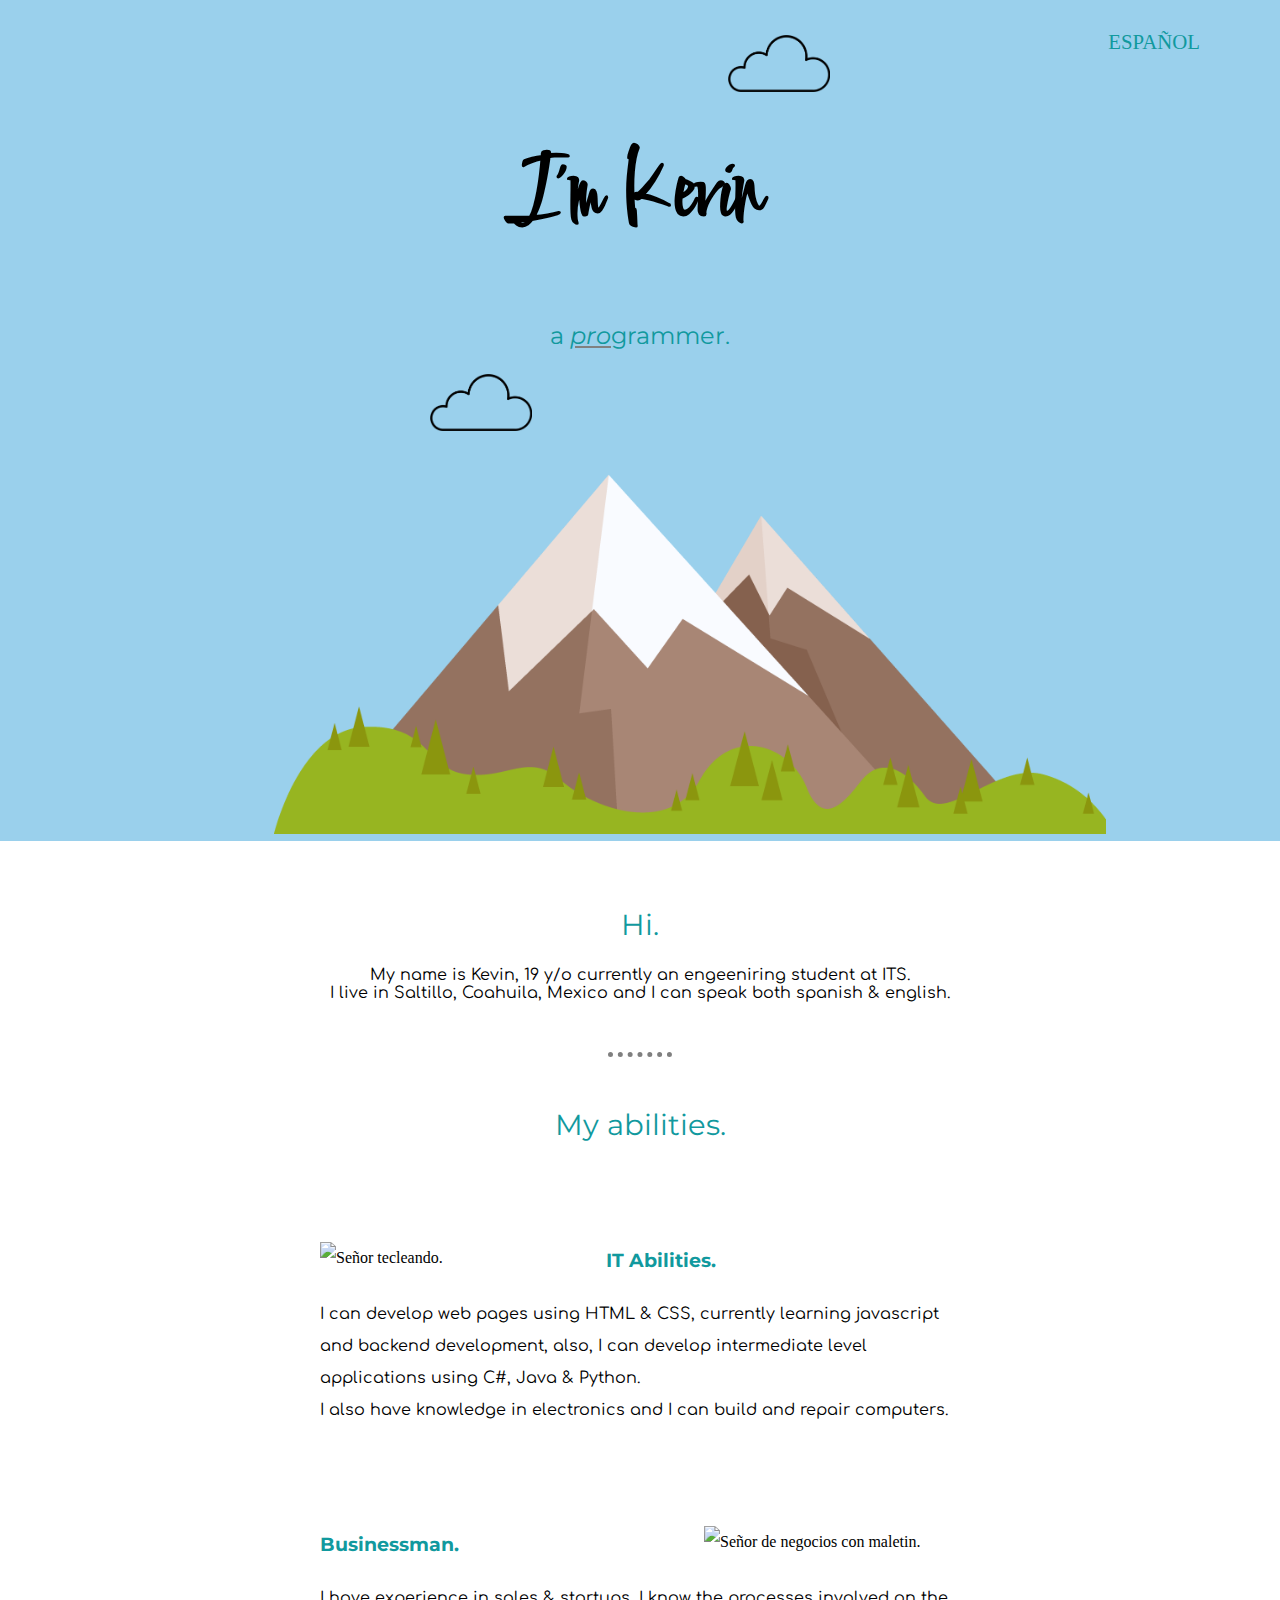
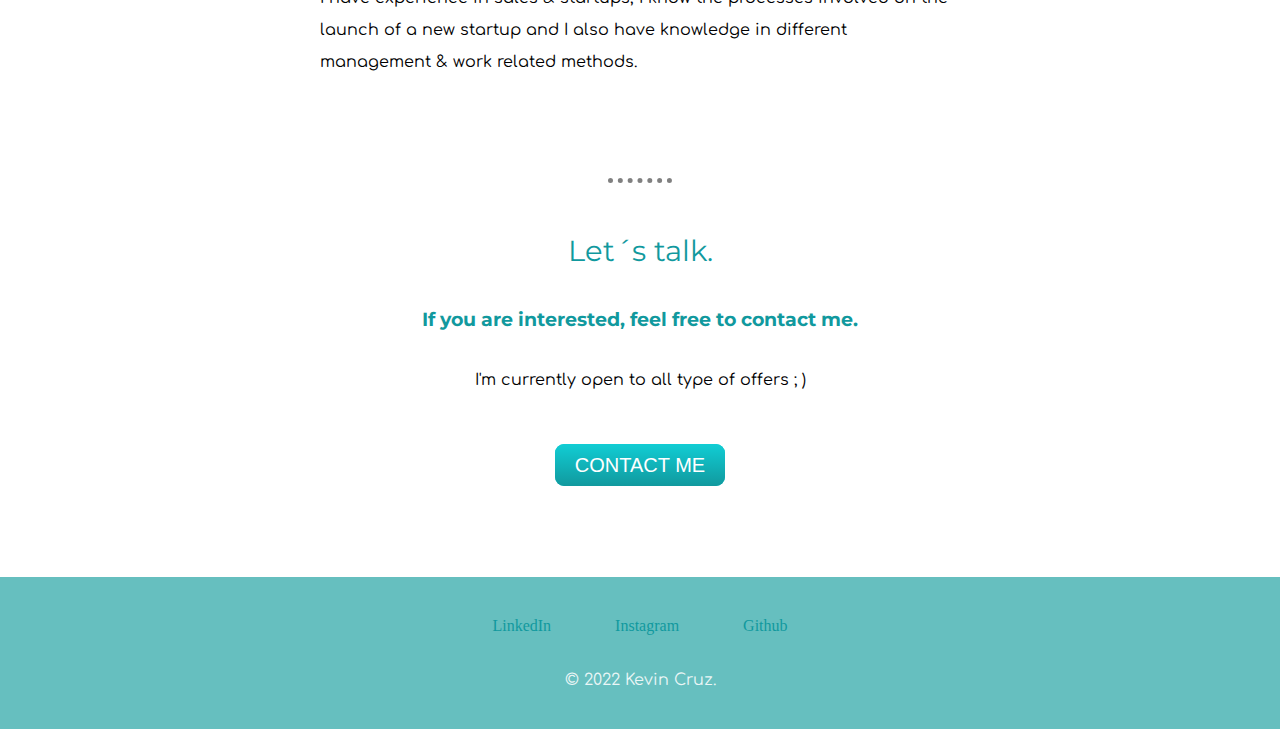
==== index-english.html @ 62425d98 "Add files via upload" ====
<!DOCTYPE html>
<html lang="en" dir="ltr">
  <head>
    <meta charset="utf-8">
    <title>Kevin Cruz</title>
    <link rel="stylesheet" type="text/css" href="css/styles.css">
    <link rel="icon" href="images/favicon.ico">
    <link rel="preconnect" href="https://fonts.googleapis.com">
    <link rel="preconnect" href="https://fonts.gstatic.com" crossorigin>
    <link href="https://fonts.googleapis.com/css2?family=Comfortaa:wght@600&family=Comforter&family=Montserrat&display=swap" rel="stylesheet">
  </head>
  <body>
    <div class="top-container">
      <a href="index.html" class="lang">ESPAÑOL</a>
      <img src="images/cloud.png" class="nube-top" alt="Una nube">
      <h1 class="titulo">I'm Kevin</h1>
      <h2 style="font-size: 1.5rem">a <span class="pro">pro</span>grammer.<h2>
      <img src="images/cloud.png" class="nube-sierra" alt="Una nube">
      <img src="images/mountain.png" class="sierra" alt="Una montaña">
    </div>


    <div class="middle-container">
      <div class="profile">
        <img src="" alt="">
        <h2>Hi.</h2>
        <p>My name is Kevin, 19 y/o currently an engeeniring student at ITS.<br>
        I live in Saltillo, Coahuila, Mexico and I can speak both spanish & english.</p>
      </div>
      <hr>
      <div class="skills">
        <h2>My abilities.</h2>
        <div class="skill-row">
          <img class="img-comp" src="https://i.gifer.com/H0dA.gif" alt="Señor tecleando.">
          <h3>IT Abilities.</h3>
          <p>I can develop web pages using HTML & CSS, currently learning javascript and backend development,
            also, I can develop intermediate level applications using C#, Java & Python.<br>
          I also have knowledge in electronics and I can build and repair computers.</p>
        </div>
        <div class="skill-row">
          <img class="img-negocios" src="https://i.pinimg.com/originals/67/c1/c6/67c1c6f22e921903d9ec345c118dab4e.gif" alt="Señor de negocios con maletin.">
          <h3>Businessman.</h3>
          <p>I have experience in sales & startups, I know the processes involved
            on the launch of a new startup and I also have knowledge in different management & work related methods.</p>
        </div>
      </div>
      <hr>
      <div class="contact-me">
        <h2>Let´s talk.</h2>
        <h3 style="margin: 40px">If you are interested, feel free to contact me.</h3>
        <p style="margin-bottom: 65px">I'm currently open to all type of offers ; )</p>
        <a class="btn" href="mailto:kevin_cruzz@outlook.es">CONTACT ME</a>
      </div>
    </div>

    <div class="bottom-container">
      <a class="footer-link" href="https://www.linkedin.com/in/kevincruxz/">LinkedIn</a>
      <a class="footer-link" href="https://www.instagram.com/kevin.cruxz/">Instagram</a>
      <a class="footer-link" href="https://github.com/kevincruxz">Github</a>
      <p id="copyright">© 2022 Kevin Cruz.</p>
    </div>
  </body>
</html>
---- css/styles.css ----
h1 {
  margin-top: 0;
  font-family: 'Comforter', cursive;
  font-size: 5.5rem;
  line-height: 1.5;
}

h2 {
  font-family: 'Montserrat', sans-serif;
  font-size: 1.8rem;
  color: #11999E;
  font-weight: normal;
}

h3 {
  font-family: 'Montserrat', sans-serif;
  color: #11999E;
}

p {
  font-family: 'Comfortaa', cursive;
}

a {
  color: #11999E;
  padding: 30px;
  text-decoration: none;
}

a:hover {
  background-color: #53E0E0;
}

body {
  margin: 0px;
  text-align: center;
}

hr {
  border-style: none;
  border-top-style: dotted;
  border-width: thick;
  width: 5%;
  color: gray;
  margin: 50px auto;
}

.top-container {
  background-color: #9AD0EC;
}

.lang {
  position: absolute;
  right: 50px;
  font-size: 1.3rem;
}

.nube-top {
  position: absolute;
  right: 450px;
  top: 35px;
  width: 8%;
}

.nube-sierra {
  position: absolute;
  left: 430px;
  width: 8%;
}

.titulo {
  padding-top: 130px;
}

.sierra {
  width: 65%;
  position: relative;
  left: 50px;
  padding-top: 100px;
}

.pro {
  text-decoration: underline;
  text-decoration-color: grey;
  font-style: italic;
}

.skill-row {
  width: 50%;
  margin: 100px auto;
  text-align: left;
  line-height: 2;
}

.img-comp {
  width: 40%;
  float: left;
  margin-right: 30px;
}

.img-negocios {
  width: 40%;
  float: right;
  margin-left: 30px;
}

.middle-container {

}

.bottom-container {
  margin-top: 100px;
  padding-top: 40px;
  background-color: #66BFBF;
}

#copyright {
  margin-bottom: 0px;
  padding: 20px 0 40px 0;
  color: #EAF6F6;
}

.btn {
  background: #11cdd4;
  background-image: -webkit-linear-gradient(top, #11cdd4, #11999e);
  background-image: -moz-linear-gradient(top, #11cdd4, #11999e);
  background-image: -ms-linear-gradient(top, #11cdd4, #11999e);
  background-image: -o-linear-gradient(top, #11cdd4, #11999e);
  background-image: linear-gradient(to bottom, #11cdd4, #11999e);
  -webkit-border-radius: 9;
  -moz-border-radius: 9;
  border-radius: 9px;
  font-family: Arial;
  color: #ffffff;
  font-size: 20px;
  padding: 10px 20px 10px 20px;
  text-decoration: none;
}

.btn:hover {
  background: #30e3cb;
  background-image: -webkit-linear-gradient(top, #30e3cb, #2bc4ad);
  background-image: -moz-linear-gradient(top, #30e3cb, #2bc4ad);
  background-image: -ms-linear-gradient(top, #30e3cb, #2bc4ad);
  background-image: -o-linear-gradient(top, #30e3cb, #2bc4ad);
  background-image: linear-gradient(to bottom, #30e3cb, #2bc4ad);
  text-decoration: none;
}
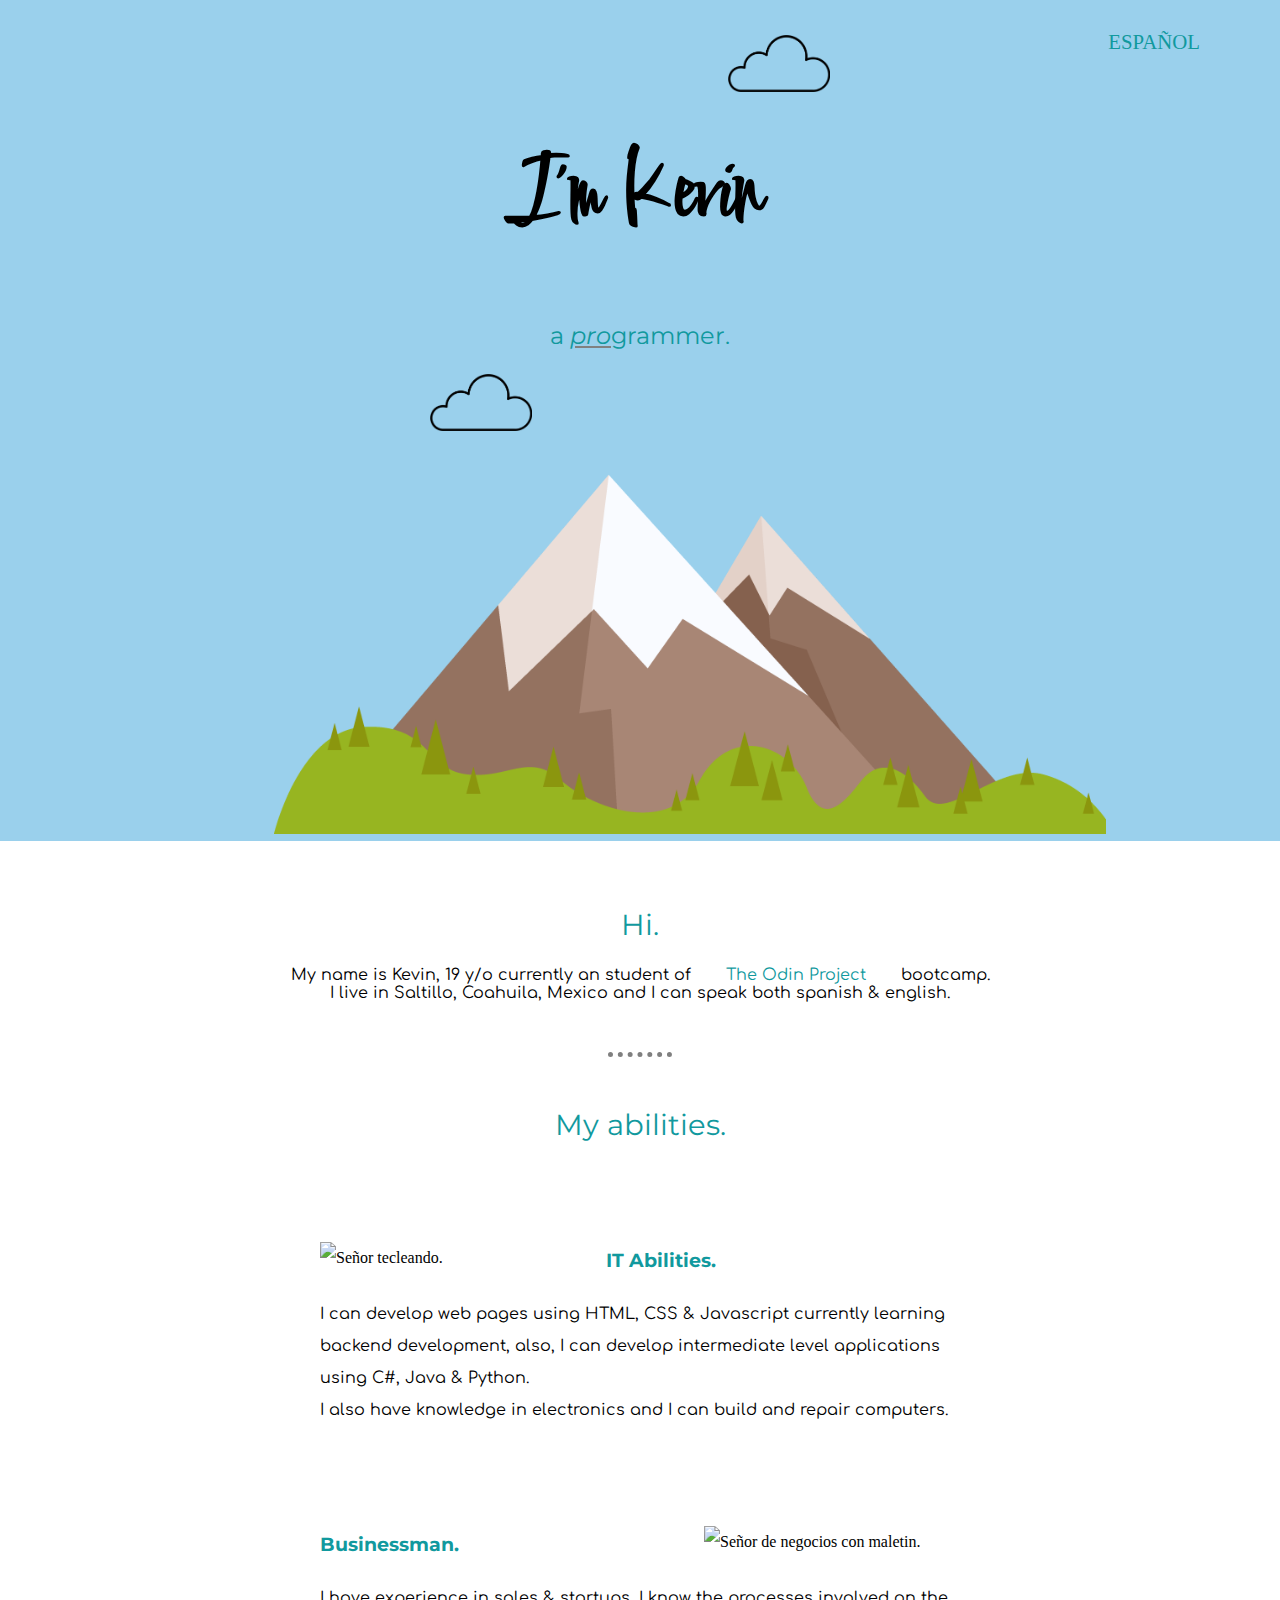
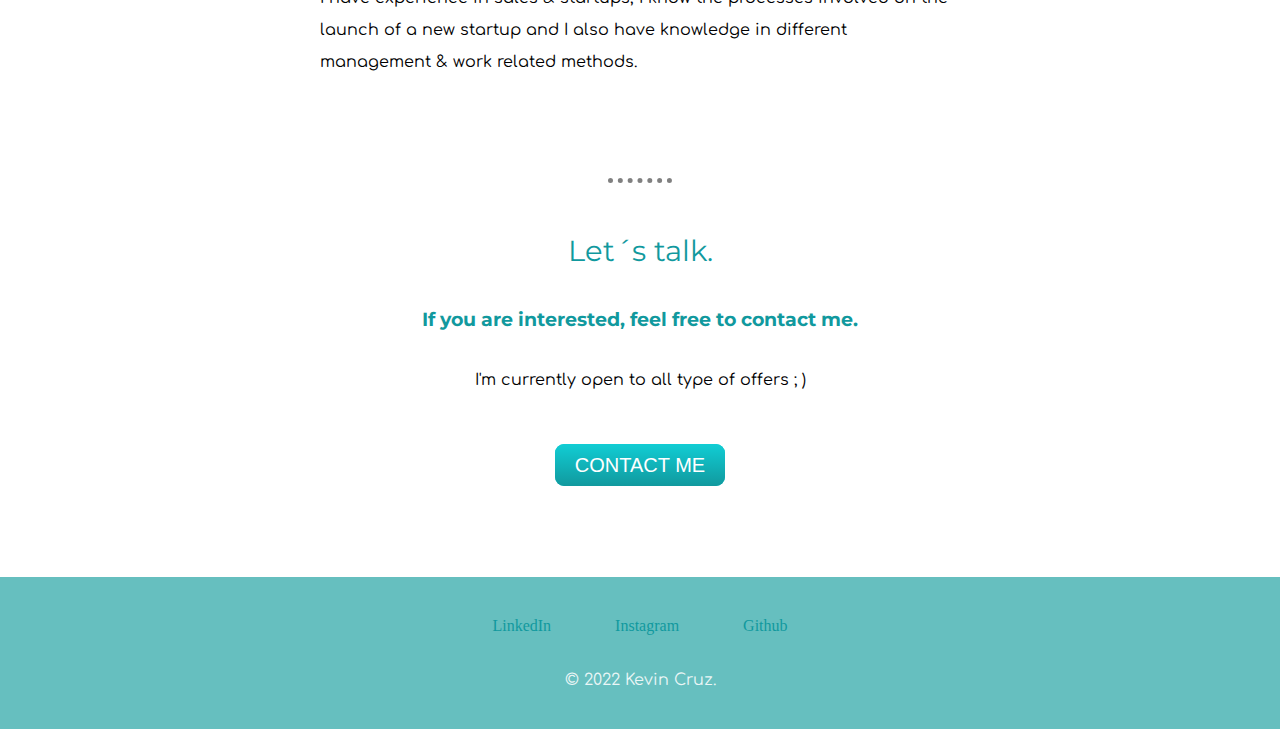
==== commit d23c7ead: "Add files via upload" ====
--- a/index-english.html
+++ b/index-english.html
@@ -24,7 +24,7 @@
       <div class="profile">
         <img src="" alt="">
         <h2>Hi.</h2>
-        <p>My name is Kevin, 19 y/o currently an engeeniring student at ITS.<br>
+        <p>My name is Kevin, 19 y/o currently an student of <a href="https://www.theodinproject.com/">The Odin Project</a> bootcamp.<br>
         I live in Saltillo, Coahuila, Mexico and I can speak both spanish & english.</p>
       </div>
       <hr>
@@ -33,7 +33,7 @@
         <div class="skill-row">
           <img class="img-comp" src="https://i.gifer.com/H0dA.gif" alt="Señor tecleando.">
           <h3>IT Abilities.</h3>
-          <p>I can develop web pages using HTML & CSS, currently learning javascript and backend development,
+          <p>I can develop web pages using HTML, CSS & Javascript currently learning backend development,
             also, I can develop intermediate level applications using C#, Java & Python.<br>
           I also have knowledge in electronics and I can build and repair computers.</p>
         </div>
